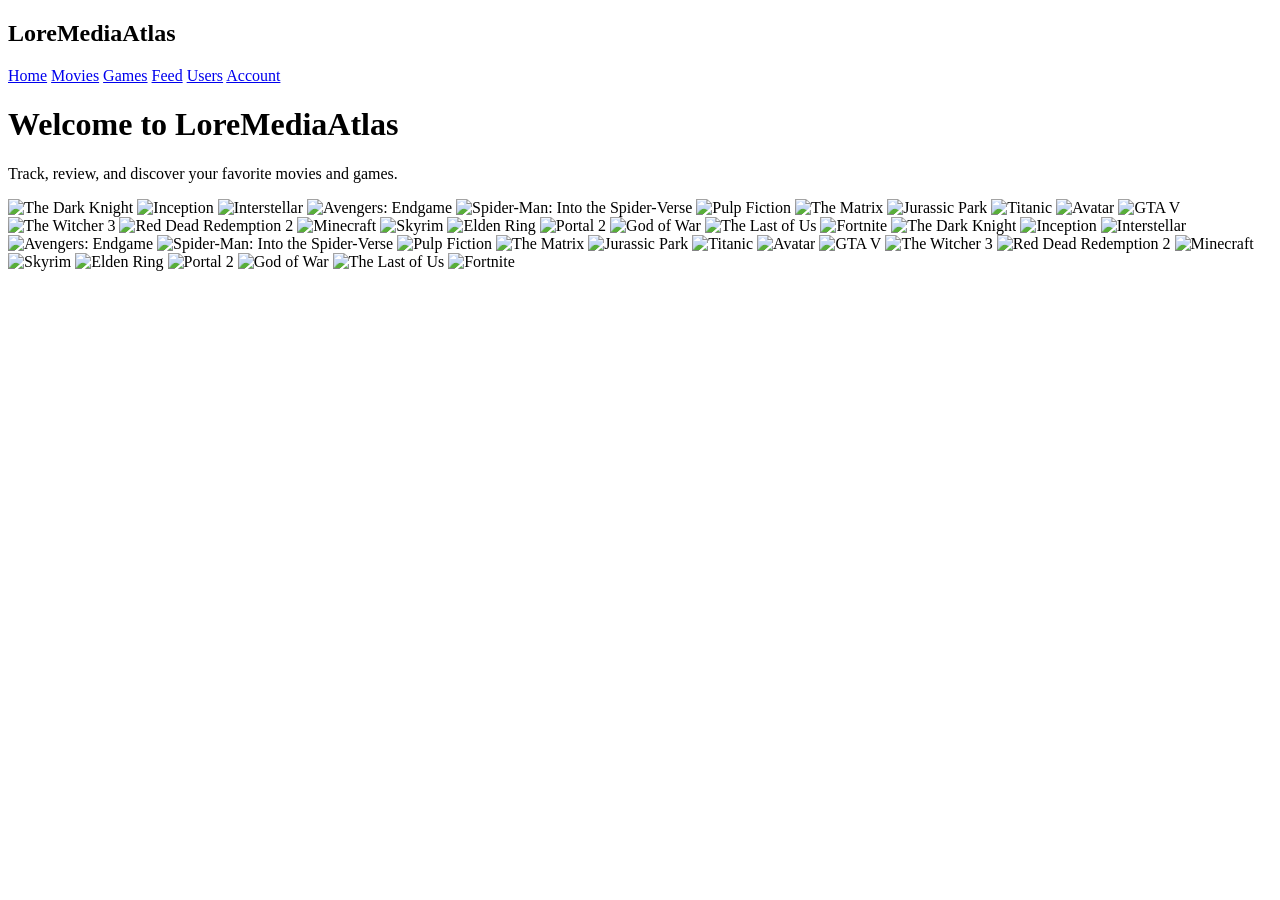
==== index.html @ 6c51a6b9 "Rename LoreVault to LoreMediaAtlas in index.html" ====
<!DOCTYPE html>
<html lang="en">
<head>
  <meta charset="UTF-8">
  <meta name="viewport" content="width=device-width, initial-scale=1.0">
  <title>Home - LoreMediaAtlas</title>
  <link rel="stylesheet" href="css/style.css">
</head>
<body>

  <header>
    <h2>LoreMediaAtlas</h2>
    <nav>
      <a href="index.html" class="active">Home</a>
      <a href="movies.html">Movies</a>
      <a href="games.html">Games</a>
      <a href="feed.html">Feed</a>
      <a href="users.html">Users</a>
      <a href="account.html">Account</a>
    </nav>
  </header>

  <main class="container centered-layout">
    <div class="hero-text">
      <h1>Welcome to LoreMediaAtlas</h1>
      <p>Track, review, and discover your favorite movies and games.</p>
    </div>
  </main>

  <!-- Moving Poster & Cover Marquee (Placed outside container to span true edge-to-edge) -->
  <div class="marquee-container">
    <div class="marquee-track">
      <!-- MOVIES (Set 1) -->
      <img src="https://image.tmdb.org/t/p/w600_and_h900_face/qJ2tW6WMUDux911r6m7haRef0WH.jpg" alt="The Dark Knight">
      <img src="https://image.tmdb.org/t/p/w600_and_h900_face/xlaY2zyzMfkhk0HSC5VUwzoZPU1.jpg" alt="Inception">
      <img src="https://image.tmdb.org/t/p/w600_and_h900_face/yQvGrMoipbRoddT0ZR8tPoR7NfX.jpg" alt="Interstellar">
      <img src="https://image.tmdb.org/t/p/w600_and_h900_face/ulzhLuWrPK07P1YkdWQLZnQh1JL.jpg" alt="Avengers: Endgame">
      <img src="https://image.tmdb.org/t/p/w600_and_h900_face/iiZZdoQBEYBv6id8su7ImL0oCbD.jpg" alt="Spider-Man: Into the Spider-Verse">
      <img src="https://image.tmdb.org/t/p/w600_and_h900_face/vQWk5YBFWF4bZaofAbv0tShwBvQ.jpg" alt="Pulp Fiction">
      <img src="https://image.tmdb.org/t/p/w600_and_h900_face/dXNAPwY7VrqMAo51EKhhCJfaGb5.jpg" alt="The Matrix">
      <img src="https://image.tmdb.org/t/p/w600_and_h900_face/63viWuPfYQjRYLSZSZNq7dglJP5.jpg" alt="Jurassic Park">
      <img src="https://image.tmdb.org/t/p/w600_and_h900_face/9xjZS2rlVxm8SFx8kPC3aIGCOYQ.jpg" alt="Titanic">
      <img src="https://image.tmdb.org/t/p/w600_and_h900_face/gKY6q7SjCkAU6FqvqWybDYgUKIF.jpg" alt="Avatar">

      <!-- GAMES (Set 1) -->
      <img src="https://cdn2.steamgriddb.com/thumb/af0a25e27510f77d97634a6bbe653b13.jpg" alt="GTA V">
      <img src="https://cdn2.steamgriddb.com/thumb/4904f82c12cecf6ec070fe77d7e913ce.jpg" alt="The Witcher 3">
      <img src="https://cdn2.steamgriddb.com/thumb/3940304b536796dcc176aa83203a3955.jpg" alt="Red Dead Redemption 2">
      <img src="https://cdn2.steamgriddb.com/thumb/0ed5055450adbd836945761a6fa43ee0.jpg" alt="Minecraft">
      <img src="https://cdn2.steamgriddb.com/thumb/d17f1582a4c9ae2078ae91ca7b5645ea.jpg" alt="Skyrim">
      <img src="https://cdn2.steamgriddb.com/thumb/557fa68027943a8b0d3b66c4e72ff23b.jpg" alt="Elden Ring">
      <img src="https://cdn2.steamgriddb.com/thumb/aa95fde574605465846574f2bf8d1b8d.jpg" alt="Portal 2">
      <img src="https://cdn2.steamgriddb.com/thumb/5855660034a74cfe0e5fc8d57d17f4ac.jpg" alt="God of War">
      <img src="https://cdn2.steamgriddb.com/thumb/849d7b8124e44421cf640466299db4dc.jpg" alt="The Last of Us">
      <img src="https://cdn2.steamgriddb.com/thumb/6c4d541fc68d426aa028bc05f38164d1.jpg" alt="Fortnite">

      <!-- DUPLICATE SET (Set 2 for Seamless Loop) -->
      <img src="https://image.tmdb.org/t/p/w600_and_h900_face/qJ2tW6WMUDux911r6m7haRef0WH.jpg" alt="The Dark Knight">
      <img src="https://image.tmdb.org/t/p/w600_and_h900_face/xlaY2zyzMfkhk0HSC5VUwzoZPU1.jpg" alt="Inception">
      <img src="https://image.tmdb.org/t/p/w600_and_h900_face/yQvGrMoipbRoddT0ZR8tPoR7NfX.jpg" alt="Interstellar">
      <img src="https://image.tmdb.org/t/p/w600_and_h900_face/ulzhLuWrPK07P1YkdWQLZnQh1JL.jpg" alt="Avengers: Endgame">
      <img src="https://image.tmdb.org/t/p/w600_and_h900_face/iiZZdoQBEYBv6id8su7ImL0oCbD.jpg" alt="Spider-Man: Into the Spider-Verse">
      <img src="https://image.tmdb.org/t/p/w600_and_h900_face/vQWk5YBFWF4bZaofAbv0tShwBvQ.jpg" alt="Pulp Fiction">
      <img src="https://image.tmdb.org/t/p/w600_and_h900_face/dXNAPwY7VrqMAo51EKhhCJfaGb5.jpg" alt="The Matrix">
      <img src="https://image.tmdb.org/t/p/w600_and_h900_face/63viWuPfYQjRYLSZSZNq7dglJP5.jpg" alt="Jurassic Park">
      <img src="https://image.tmdb.org/t/p/w600_and_h900_face/9xjZS2rlVxm8SFx8kPC3aIGCOYQ.jpg" alt="Titanic">
      <img src="https://image.tmdb.org/t/p/w600_and_h900_face/gKY6q7SjCkAU6FqvqWybDYgUKIF.jpg" alt="Avatar">
      <img src="https://cdn2.steamgriddb.com/thumb/af0a25e27510f77d97634a6bbe653b13.jpg" alt="GTA V">
      <img src="https://cdn2.steamgriddb.com/thumb/4904f82c12cecf6ec070fe77d7e913ce.jpg" alt="The Witcher 3">
      <img src="https://cdn2.steamgriddb.com/thumb/3940304b536796dcc176aa83203a3955.jpg" alt="Red Dead Redemption 2">
      <img src="https://cdn2.steamgriddb.com/thumb/0ed5055450adbd836945761a6fa43ee0.jpg" alt="Minecraft">
      <img src="https://cdn2.steamgriddb.com/thumb/d17f1582a4c9ae2078ae91ca7b5645ea.jpg" alt="Skyrim">
      <img src="https://cdn2.steamgriddb.com/thumb/557fa68027943a8b0d3b66c4e72ff23b.jpg" alt="Elden Ring">
      <img src="https://cdn2.steamgriddb.com/thumb/aa95fde574605465846574f2bf8d1b8d.jpg" alt="Portal 2">
      <img src="https://cdn2.steamgriddb.com/thumb/5855660034a74cfe0e5fc8d57d17f4ac.jpg" alt="God of War">
      <img src="https://cdn2.steamgriddb.com/thumb/849d7b8124e44421cf640466299db4dc.jpg" alt="The Last of Us">
      <img src="https://cdn2.steamgriddb.com/thumb/6c4d541fc68d426aa028bc05f38164d1.jpg" alt="Fortnite">
    </div>
  </div>

</body>
</html>
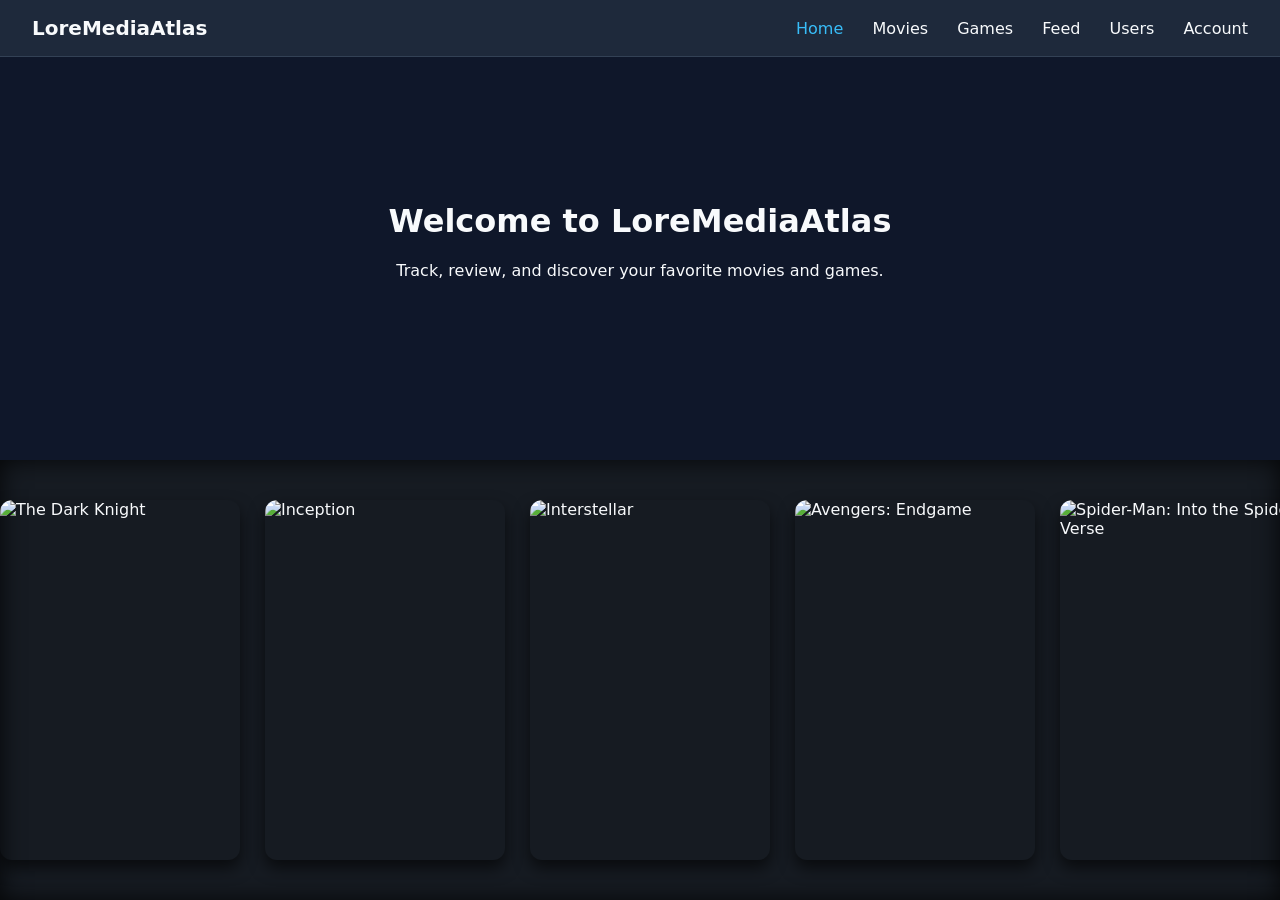
==== commit e660d7e3: "Add Supabase JS Client and shared auth script" ====
--- a/index.html
+++ b/index.html
@@ -77,6 +77,9 @@
       <img src="https://cdn2.steamgriddb.com/thumb/6c4d541fc68d426aa028bc05f38164d1.jpg" alt="Fortnite">
     </div>
   </div>
-
+  <!-- Supabase JS Client (Required for auth.js) -->
+  <script src="https://cdn.jsdelivr.net/npm/@supabase/supabase-js@2"></script>
+  <!-- Shared Auth Script -->
+  <script src="js/auth.js"></script>
 </body>
 </html>
--- a/css/style.css
+++ b/css/style.css
@@ -0,0 +1,392 @@
+:root {
+  --bg-color: #0f172a;
+  --card-bg: #1e293b;
+  --text-color: #f8fafc;
+  --accent-color: #38bdf8;
+  --border-color: #334155;
+}
+
+/* Base Body Styles */
+html, body {
+  height: 100%;
+  margin: 0;
+  padding: 0;
+  width: 100%;
+  overflow-x: hidden;
+}
+
+body {
+  margin: 0;
+  font-family: system-ui, -apple-system, sans-serif;
+  background-color: var(--bg-color);
+  color: var(--text-color);
+  display: flex;
+  flex-direction: column;
+}
+
+/* Header & Navigation */
+header {
+  background-color: var(--card-bg);
+  padding: 1rem 2rem;
+  display: flex;
+  justify-content: space-between;
+  align-items: center;
+  border-bottom: 1px solid var(--border-color);
+}
+
+header h2 {
+  margin: 0;
+  font-size: 1.25rem;
+}
+
+nav a {
+  color: var(--text-color);
+  margin-left: 1.5rem;
+  text-decoration: none;
+  font-weight: 500;
+  transition: color 0.2s ease;
+}
+
+nav a:hover, nav a.active {
+  color: var(--accent-color);
+}
+
+/* Page Containers */
+.container {
+  max-width: 1100px;
+  margin: 2rem auto;
+  padding: 0 1.5rem;
+  box-sizing: border-box;
+  width: 100%;
+}
+
+main.centered-layout {
+  flex: 1;
+  display: flex;
+  flex-direction: column;
+  justify-content: center;
+  align-items: center;
+  text-align: center;
+  padding: 20px 0;
+}
+
+.hero-text {
+  text-align: center;
+  margin: 0 auto 40px;
+  padding: 0 20px;
+}
+
+/* Marquee Styling */
+.marquee-container {
+  width: 100vw;
+  position: relative;
+  left: 50%;
+  right: 50%;
+  margin-left: -50vw;
+  margin-right: -50vw;
+  overflow: hidden;
+  background: #161b22;
+  padding: 40px 0;
+  box-shadow: inset 0 0 25px rgba(0, 0, 0, 0.8);
+}
+
+.marquee-track {
+  display: flex;
+  gap: 25px;
+  width: max-content;
+  animation: scrollMarquee 55s linear infinite;
+}
+
+.marquee-track img {
+  width: 240px;
+  height: 360px;
+  object-fit: cover;
+  border-radius: 12px;
+  box-shadow: 0 8px 16px rgba(0, 0, 0, 0.6);
+}
+
+@keyframes scrollMarquee {
+  0% { transform: translateX(0); }
+  100% { transform: translateX(-50%); }
+}
+
+/* Search Bar */
+.search-input {
+  width: 100%;
+  padding: 0.75rem 1rem;
+  border-radius: 6px;
+  border: 1px solid var(--border-color);
+  background-color: var(--card-bg);
+  color: var(--text-color);
+  font-size: 1rem;
+  box-sizing: border-box;
+  display: block;
+}
+
+/* Fixed 4-Column Card Grid Layout */
+.card-grid {
+  display: grid;
+  grid-template-columns: repeat(4, 1fr);
+  gap: 1.5rem;
+  margin-top: 1.5rem;
+}
+
+.card {
+  background-color: var(--card-bg);
+  border: 1px solid var(--border-color);
+  border-radius: 8px;
+  padding: 1rem;
+  display: flex;
+  flex-direction: column;
+  justify-content: space-between;
+  box-sizing: border-box;
+  overflow: hidden;
+}
+
+.card img { 
+  width: 100%;
+  border-radius: 6px;
+  aspect-ratio: 2/3;
+  object-fit: cover;
+}
+
+.card h3 {
+  font-size: 1rem;
+  margin: 0.75rem 0 0.25rem 0;
+  display: -webkit-box;
+  -webkit-line-clamp: 2;
+  -webkit-box-orient: vertical;
+  overflow: hidden;
+}
+
+.card p {
+  font-size: 0.9rem;
+  margin: 0.25rem 0;
+}
+
+/* Card Review Button */
+.btn-review {
+  display: inline-block;
+  margin-top: 0.75rem;
+  padding: 0.5rem 1rem;
+  background-color: var(--accent-color);
+  color: #0f172a;
+  text-decoration: none;
+  font-weight: 600;
+  border-radius: 4px;
+  text-align: center;
+  transition: opacity 0.2s ease;
+}
+
+.btn-review:hover {
+  opacity: 0.9;
+}
+
+/* Navigation & Utility Buttons */
+.btn-back {
+  background-color: var(--card-bg);
+  color: var(--text-color);
+  border: 1px solid var(--border-color);
+  padding: 0.5rem 1rem;
+  border-radius: 6px;
+  cursor: pointer;
+  font-weight: 500;
+  transition: background-color 0.2s ease;
+}
+
+.btn-back:hover {
+  background-color: var(--border-color);
+}
+
+.btn-primary, .btn-submit {
+  background-color: var(--accent-color);
+  color: #0f172a;
+  border: none;
+  padding: 0.75rem 1.5rem;
+  border-radius: 6px;
+  font-weight: 600;
+  cursor: pointer;
+  transition: opacity 0.2s ease;
+}
+
+.btn-primary:hover, .btn-submit:hover {
+  opacity: 0.9;
+}
+
+/* Review Page Layout & Header Card */
+.details-container, .detail-header {
+  background-color: var(--card-bg);
+  border: 1px solid var(--border-color);
+  border-radius: 12px;
+  padding: 1.5rem;
+  margin-bottom: 2rem;
+}
+
+.details-card {
+  display: flex;
+  gap: 2rem;
+  align-items: flex-start;
+}
+
+.details-card img, .detail-poster {
+  width: 220px;
+  border-radius: 8px;
+  object-fit: cover;
+  aspect-ratio: 2/3;
+  box-shadow: 0 4px 12px rgba(0, 0, 0, 0.4);
+}
+
+.details-info, .detail-info {
+  flex: 1;
+  min-width: 250px;
+}
+
+.details-info h2, .detail-info h1 {
+  margin-top: 0;
+  font-size: 1.75rem;
+}
+
+.details-info p, .detail-info p {
+  line-height: 1.6;
+  color: #94a3b8;
+}
+
+/* Review Submission Section & Forms */
+.review-section, .review-form {
+  background-color: var(--card-bg);
+  border: 1px solid var(--border-color);
+  border-radius: 12px;
+  padding: 1.5rem;
+  margin-bottom: 2rem;
+}
+
+.form-group {
+  margin-bottom: 1rem;
+}
+
+.form-group label {
+  display: block;
+  margin-bottom: 0.5rem;
+  font-weight: 500;
+}
+
+.form-input, .form-textarea, .review-section textarea {
+  width: 100%;
+  min-height: 110px;
+  padding: 0.85rem 1rem;
+  background-color: var(--bg-color);
+  color: var(--text-color);
+  border: 1px solid var(--border-color);
+  border-radius: 8px;
+  font-family: inherit;
+  font-size: 0.95rem;
+  box-sizing: border-box;
+  margin-bottom: 1rem;
+  resize: vertical;
+}
+
+.form-textarea:focus, .review-section textarea:focus {
+  outline: none;
+  border-color: var(--accent-color);
+}
+
+/* Interactive Half-Star System */
+.star-rating {
+  display: flex;
+  gap: 0.25rem;
+  margin: 0.75rem 0;
+  cursor: pointer;
+  width: fit-content;
+}
+
+.star {
+  position: relative;
+  font-size: 2.25rem;
+  color: var(--border-color);
+  display: inline-block;
+  user-select: none;
+}
+
+.star-half {
+  position: absolute;
+  top: 0;
+  height: 100%;
+  width: 50%;
+  z-index: 2;
+}
+
+.star-half.left { left: 0; }
+.star-half.right { left: 50%; }
+
+.star::before {
+  content: '★';
+}
+
+.star.full::before {
+  color: #f59e0b;
+}
+
+.star.half::before {
+  content: '★';
+  background: linear-gradient(90deg, #f59e0b 50%, var(--border-color) 50%);
+  -webkit-background-clip: text;
+  -webkit-text-fill-color: transparent;
+}
+
+.rating-indicator {
+  color: var(--accent-color);
+  font-weight: 600;
+  margin-bottom: 1rem;
+}
+
+/* Community Reviews List */
+.community-reviews {
+  background-color: var(--card-bg);
+  border: 1px solid var(--border-color);
+  border-radius: 12px;
+  padding: 1.5rem;
+}
+
+.review-card {
+  background-color: var(--bg-color);
+  border: 1px solid var(--border-color);
+  border-radius: 8px;
+  padding: 1rem 1.25rem;
+  margin-top: 1rem;
+}
+
+.review-author {
+  font-weight: bold;
+  color: var(--accent-color);
+}
+
+/* Status Notifications */
+#statusMessage p {
+  margin-top: 1rem;
+  padding: 0.75rem;
+  border-radius: 6px;
+}
+#statusMessage .error { background: rgba(239, 68, 68, 0.2); color: #f87171; }
+#statusMessage .success { background: rgba(34, 197, 94, 0.2); color: #4ade80; }
+#statusMessage .info { background: rgba(56, 189, 248, 0.2); color: var(--accent-color); }
+
+/* Responsive Adjustments */
+@media (max-width: 768px) {
+  .details-card {
+    flex-direction: column;
+  }
+  .details-card img, .detail-poster {
+    width: 100%;
+    max-width: 250px;
+  }
+  .card-grid {
+    grid-template-columns: repeat(2, 1fr);
+    gap: 1rem;
+  }
+}
+
+@media (max-width: 480px) {
+  .card-grid {
+    grid-template-columns: 1fr;
+  }
+}
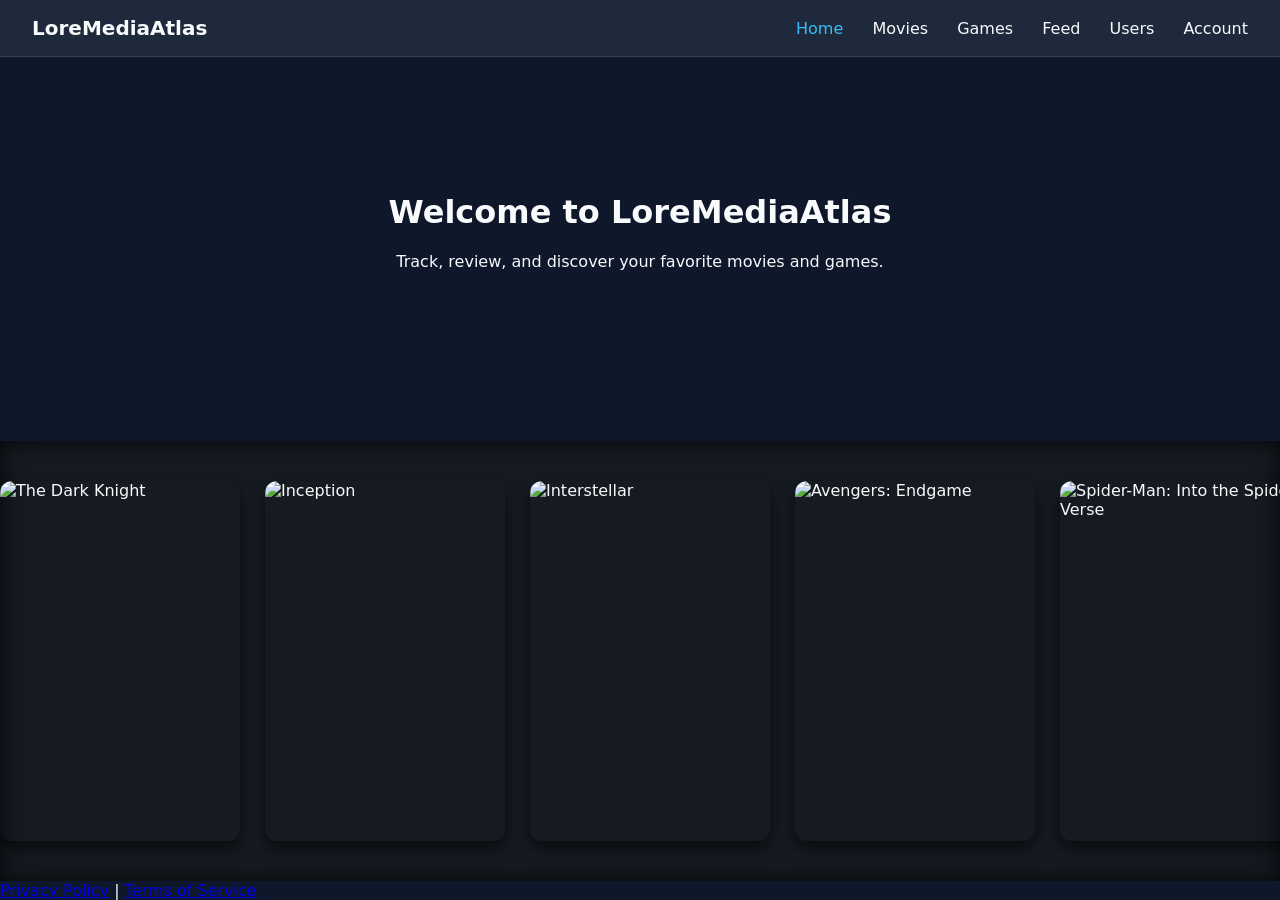
==== commit 95785480: "Add footer with privacy and terms links" ====
--- a/index.html
+++ b/index.html
@@ -82,4 +82,8 @@
   <!-- Shared Auth Script -->
   <script src="js/auth.js"></script>
 </body>
+<footer>
+    <a href="privacy.html">Privacy Policy</a> | 
+    <a href="terms.html">Terms of Service</a>
+</footer>
 </html>
